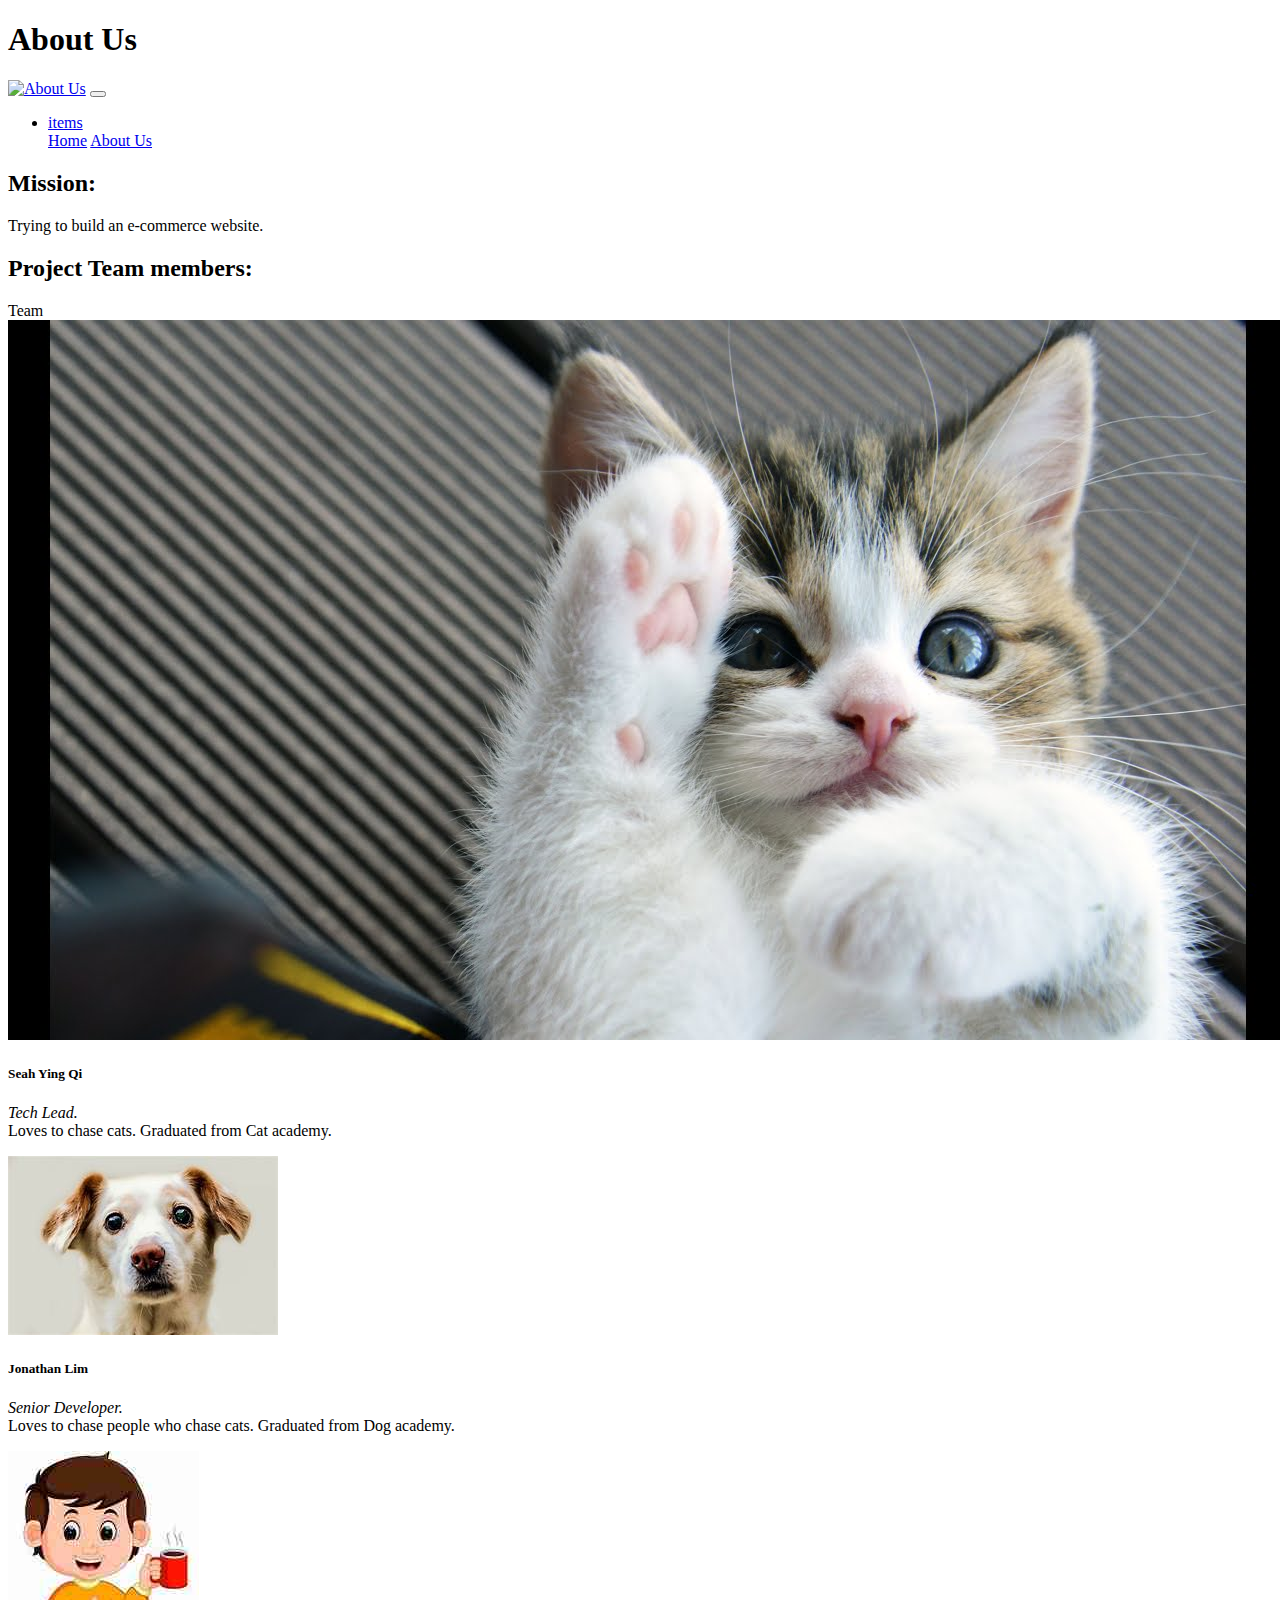
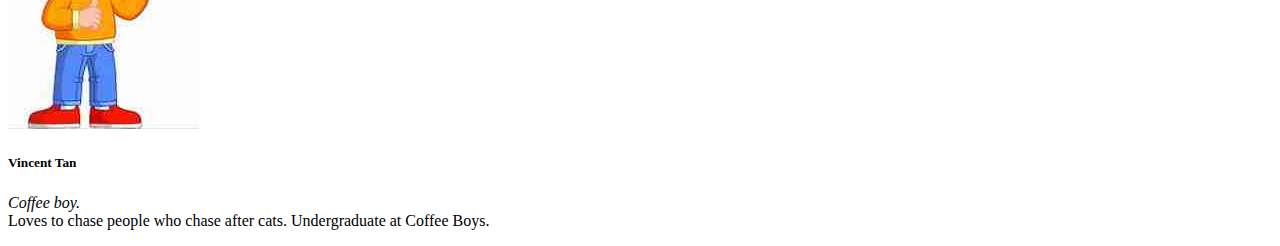
==== aboutus.html @ 97e645f4 "task2" ====
<!DOCTYPE html>
<html lang="en">
<head>
    <meta charset="utf-8">
    <meta name="viewport" content="width=device-width initial-scale=1 shrink-to-fit=no">
    <!-- Bootstrap CSS -->
    <link rel="stylesheet" href="https://cdn.jsdelivr.net/npm/bootstrap@4.5.3/dist/css/bootstrap.min.css" integrity="sha384-TX8t27EcRE3e/ihU7zmQxVncDAy5uIKz4rEkgIXeMed4M0jlfIDPvg6uqKI2xXr2" crossorigin="anonymous">

    <link rel="stylesheet" href="styles.css">
    <title>Task2 Ecommerce</title>
</head>
<body>
    <h1>About Us</h1>
    <div class="container">
        <nav class="navbar navbar-expand-lg navbar-light bg-light">
            <a class="navbar-brand" href="#"><img src="vincentlogo.jpg" alt="About Us" width="100px" height="100px"></a>
            <button class="navbar-toggler" type="button" data-toggle="collapse" data-target="#navbarSupportedContent" aria-controls="navbarSupportedContent" aria-expanded="false" aria-label="Toggle navigation">
              <span class="navbar-toggler-icon"></span>
            </button>
          
            <div class="collapse navbar-collapse" id="navbarSupportedContent">
              <ul class="navbar-nav mr-auto">
                <li class="nav-item dropdown">
                  <a class="nav-link dropdown-toggle" href="#" id="navbarDropdown" role="button" data-toggle="dropdown" aria-haspopup="true" aria-expanded="false">
                    items
                  </a>
                  <div class="dropdown-menu" aria-labelledby="navbarDropdown">
                    <a class="dropdown-item" href="index.html">Home</a>
                    <a class="dropdown-item" href="aboutus.html">About Us</a>
                  </div>
                </li>
              </ul>
              <!-- <form class="form-inline my-2 my-lg-0">
                    <input class="form-control mr-sm-2" type="search" placeholder="Search for an item or user..." aria-label="Search">
                    <button class="btn btn-outline-success my-2 my-sm-0" type="submit">Sell</button>
              </form> -->
            </div>
        </nav>
    </div>
    <div> <!-- project description -->
        <h2> Mission:</h2>
        <p> Trying to build an e-commerce website.</p>
        <h2> Project Team members:</h2>
        <!-- team cards info below -->
        <div class="container">
            <label for="teamMembers">Team</label>
            <div class="row row-cols-3">
                <div class="col">
                <div class="card h-100">
                    <img src="img/cat.jpg" class="card-img-top" alt="...">
                    <div class="card-body">
                    <h5 class="card-title">Seah Ying Qi</h5>
                    <p class="card-text"><em>Tech Lead.</em> <br>Loves to chase cats. Graduated from Cat academy.</p>
                <!--     <a href="#" class="btn btn-primary">Go somewhere</a> -->
                    </div>
                </div>
                </div>
                <div class="col">
                <div class="card h-100" >
                    <img src="img/dog.jpg" class="card-img-top" alt="...">
                    <div class="card-body">
                    <h5 class="card-title">Jonathan Lim</h5>
                    <p class="card-text"><em>Senior Developer.</em> <br>Loves to chase people who chase cats. Graduated from Dog academy.</p>
                <!--      <a href="#" class="btn btn-primary">Go somewhere</a>-->
                    </div>
                </div>
                </div>
                <div class="col">
                <div class="card h-100">
                    <img src="img/coffeeboy.jpg" class="card-img-top" alt="...">
                    <div class="card-body">
                    <h5 class="card-title">Vincent Tan</h5>
                    <p class="card-text"><em>Coffee boy.</em> <br>Loves to chase people who chase after cats. Undergraduate at Coffee Boys.</p>
                    <!-- <a href="#" class="btn btn-primary">Go somewhere</a> -->
                    </div>
                </div>
                </div>
            </div>


      <!-- Optional JavaScript; choose one of the two! -->
    <!-- Option 1: jQuery and Bootstrap Bundle (includes Popper) -->
    <script src="https://code.jquery.com/jquery-3.5.1.slim.min.js" integrity="sha384-DfXdz2htPH0lsSSs5nCTpuj/zy4C+OGpamoFVy38MVBnE+IbbVYUew+OrCXaRkfj" crossorigin="anonymous"></script>
    <script src="https://cdn.jsdelivr.net/npm/bootstrap@4.5.3/dist/js/bootstrap.bundle.min.js" integrity="sha384-ho+j7jyWK8fNQe+A12Hb8AhRq26LrZ/JpcUGGOn+Y7RsweNrtN/tE3MoK7ZeZDyx" crossorigin="anonymous"></script>
    <!-- Option 2: jQuery, Popper.js, and Bootstrap JS
    <script src="https://code.jquery.com/jquery-3.5.1.slim.min.js" integrity="sha384-DfXdz2htPH0lsSSs5nCTpuj/zy4C+OGpamoFVy38MVBnE+IbbVYUew+OrCXaRkfj" crossorigin="anonymous"></script>
    <script src="https://cdn.jsdelivr.net/npm/popper.js@1.16.1/dist/umd/popper.min.js" integrity="sha384-9/reFTGAW83EW2RDu2S0VKaIzap3H66lZH81PoYlFhbGU+6BZp6G7niu735Sk7lN" crossorigin="anonymous"></script>
    <script src="https://cdn.jsdelivr.net/npm/bootstrap@4.5.3/dist/js/bootstrap.min.js" integrity="sha384-w1Q4orYjBQndcko6MimVbzY0tgp4pWB4lZ7lr30WKz0vr/aWKhXdBNmNb5D92v7s" crossorigin="anonymous"></script>
    -->
</body>
</html>
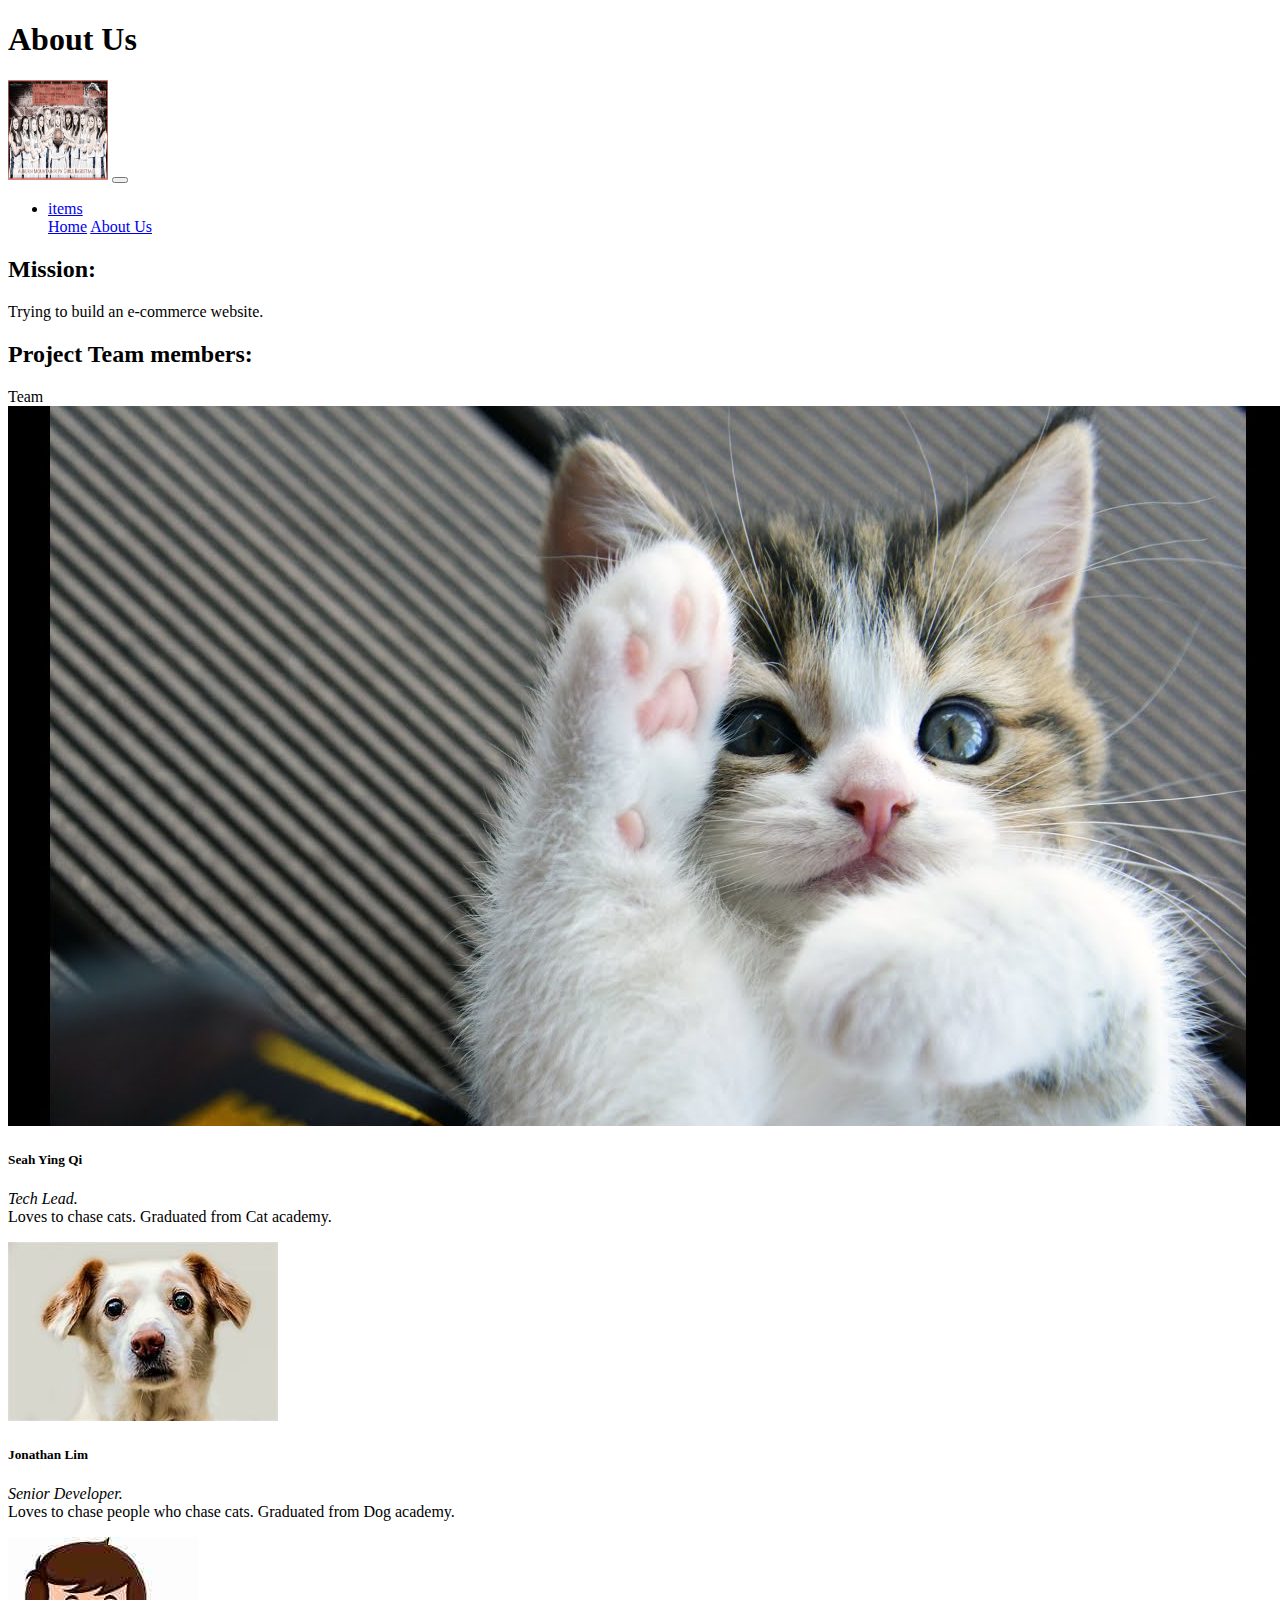
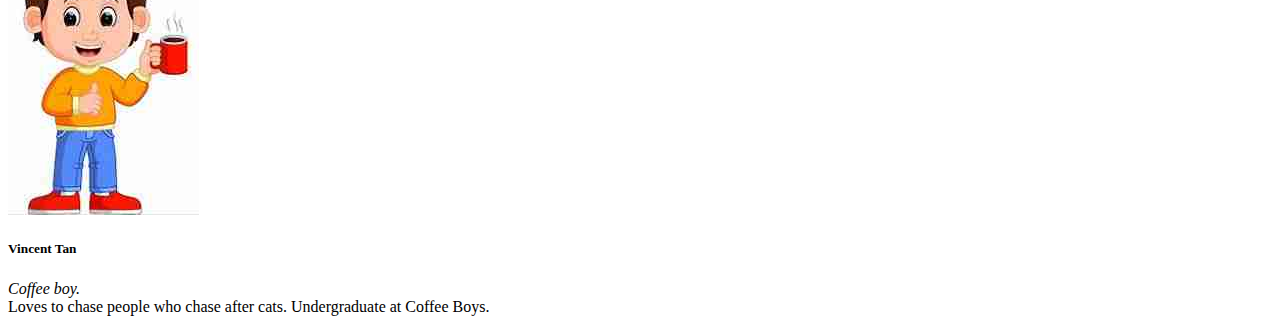
==== commit 482180fb: "updated pictures" ====
--- a/aboutus.html
+++ b/aboutus.html
@@ -13,7 +13,7 @@
     <h1>About Us</h1>
     <div class="container">
         <nav class="navbar navbar-expand-lg navbar-light bg-light">
-            <a class="navbar-brand" href="#"><img src="vincentlogo.jpg" alt="About Us" width="100px" height="100px"></a>
+            <a class="navbar-brand" href="#"><img src="img/teampict.jpg" alt="About Us" width="100px" height="100px"></a>
             <button class="navbar-toggler" type="button" data-toggle="collapse" data-target="#navbarSupportedContent" aria-controls="navbarSupportedContent" aria-expanded="false" aria-label="Toggle navigation">
               <span class="navbar-toggler-icon"></span>
             </button>
